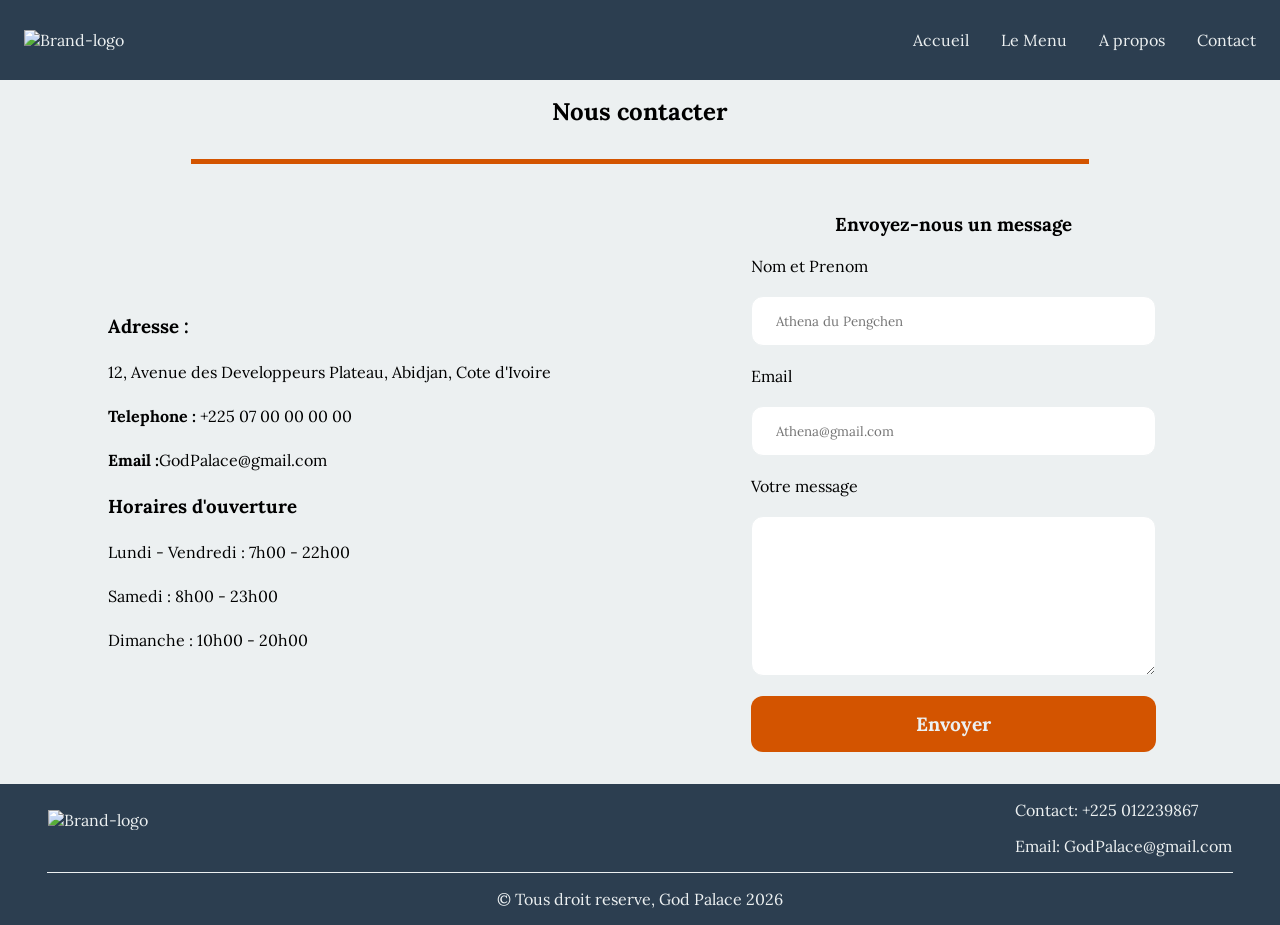
==== contact.html @ 75ec757f "Ajout de la page contact, Horaire et Formulaire" ====
<!doctype html>
<html lang="en">
  <head>
    <meta charset="UTF-8" />
    <meta name="viewport" content="width=device-width, initial-scale=1.0" />
    <link rel="stylesheet" href="style.css" />
    <script
      src="https://kit.fontawesome.com/2f46b7b8c4.js"
      crossorigin="anonymous"
    ></script>
    <title>God Palace</title>
  </head>
  <body>
    <div class="grid-container">
      <header class="header">
        <nav>
          <a href="#"
            ><img src="Image/Logo/God-Palace-logo.png" alt="Brand-logo"
          /></a>
          <ul>
            <li><a href="index.html" class="trait">Accueil</a></li>
            <li><a href="service.html" class="trait">Le Menu</a></li>
            <li><a href="apropos.html" class="trait">A propos</a></li>
            <li><a href="contact.html" class="trait">Contact</a></li>
          </ul>
          <i class="fa-solid fa-bars"></i>
        </nav>
      </header>
      <main class="main">
        <section class="section-contact">
          <h1>Nous contacter</h1>
          <div class="contact-line"></div>
          <div class="contact-container">
            <div class="calendar">
              <h3>Adresse :</h3>
              <p>12, Avenue des Developpeurs Plateau, Abidjan, Cote d'Ivoire</p>
              <p><span>Telephone :</span> +225 07 00 00 00 00</p>
              <p><span>Email :</span>GodPalace@gmail.com</p>
              <h3>Horaires d'ouverture</h3>
              <p>Lundi - Vendredi : 7h00 - 22h00</p>
              <p>Samedi : 8h00 - 23h00</p>
              <p>Dimanche : 10h00 - 20h00</p>
            </div>
            <div class="form-container">
              <form>
                <h3>Envoyez-nous un message</h3>
                <br />
                <label for="nom">Nom et Prenom</label> <br />
                <input type="text" placeholder="Athena du Pengchen" id="nom" />
                <br />
                <label for="email">Email</label> <br />
                <input type="email" placeholder="Athena@gmail.com" id="email" />
                <br />
                <label for="message">Votre message</label><br />
                <textarea name="zone-text" id="message"></textarea>
                <br />
                <button class="scale">Envoyer</button>
              </form>
            </div>
          </div>
        </section>
      </main>
      <footer class="footer">
        <div class="footer-container">
          <div class="social-media">
            <a href="#">
              <img src="Image/Logo/God-Palace-logo.png" alt="Brand-logo"
            /></a>
            <div class="icon">
              <a href="#"><i class="fa-brands fa-square-x-twitter"></i></a>
              <a href="#"><i class="fa-brands fa-square-instagram"></i></a>
              <a href="#"><i class="fa-brands fa-square-facebook"></i></a>
              <a href="#"><i class="fa-brands fa-linkedin"></i></a>
            </div>
          </div>
          <div class="contact">
            <p>Contact: +225 012239867</p>
            <p>Email: GodPalace@gmail.com</p>
          </div>
        </div>
        <div class="line"></div>
        <p>&copy; Tous droit reserve, God Palace 2026</p>
      </footer>
    </div>
  </body>
</html>
---- style.css ----
@import url("https://fonts.googleapis.com/css2?family=Lora:ital,wght@0,400..700;1,400..700&display=swap");

* {
  margin: 0;
  padding: 0;
  box-sizing: border-box;
  font-family: "Lora", serif;
}

.grid-container {
  min-height: 100vh;
  display: grid;
  grid-template-columns: 1fr;
  grid-template-rows: 5rem 1fr auto;
  grid-template-areas:
    "header"
    "main"
    "footer";
}

.header {
  grid-area: header;
  background-color: #2c3e50;
  display: flex;
  width: 100%;
}

nav {
  display: flex;
  align-items: center;
  justify-content: space-between;
  width: 100%;
  padding: 0 1.5em;
}

nav a {
  text-decoration: none;
  color: #ecf0f1;
  position: relative;
}

.trait::before {
  content: "";
  position: absolute;
  height: 1px;
  background-color: #ecf0f1;
  width: 0;
  left: 0;
  bottom: 0;
  transition: width 0.3s ease-in-out;
}

.trait:hover::before {
  width: 100%;
}

ul {
  display: flex;
  align-items: center;
  justify-content: space-between;
  gap: 2em;
  list-style: none;
}

nav .fa-bars {
  display: none;
}

.main {
  grid-area: main;
  background-color: #ecf0f1;
}

.hero-section {
  display: flex;
  flex-direction: column;
  align-items: center;
  width: 100%;
  gap: 2em;
  padding-bottom: 2em;
}

.hero-image {
  width: 100%;
  height: 30em;
  background-image: url("./Image/Hero-section/Equipe-Cheffe-4k.png");
  background-repeat: no-repeat;
  background-position: center;
  background-size: cover;
}

.hero-line {
  height: 5px;
  width: 50%;
  background-color: #d35400;
}

.description {
  display: flex;
  flex-direction: column;
  align-items: center;
  gap: 2em;
  width: 80%;
  text-align: center;
}
/* ===============================
            SERVICE
===============================             */

.section-menu {
  display: flex;
  flex-direction: column;
  align-items: center;
  gap: 3em;
  padding: 2em 0;
}

.menu-container {
  display: flex;
  flex: 0 1 auto;
  flex-wrap: wrap;
  align-items: center;
  justify-content: center;
  width: 100%;
}

.menu-card {
  display: flex;
  flex-direction: column;
  align-items: center;
  justify-content: center;
  gap: 1em;
}

.item1,
.item2,
.item3 {
  flex: 1 1 0;
}

.carte-container {
  cursor: pointer;
  width: 60%;
  height: 25em;
  perspective: 800px;
}

.carte {
  width: 100%;
  height: 100%;
  position: relative;
  transform-style: preserve-3d;
  transition: transform 0.7s ease;
}

.carte-container:hover .carte {
  transform: rotateY(180deg);
}

.face,
.dos {
  position: absolute;
  width: 100%;
  height: 100%;
  backface-visibility: hidden;
  border-radius: 12px;
  display: flex;
  align-items: center;
  justify-content: center;
  font-size: 20px;
  font-weight: bold;
}

.face {
  background: #d35400;
  color: white;
  font-size: 5em;
}
.dos {
  text-align: center;
  display: flex;
  flex-direction: column;
  align-items: center;
  justify-content: space-around;
  background: #d35400;
  padding: 1em;
  gap: 1em;
  color: white;
  transform: rotateY(180deg);
}

.illustration-e1 {
  width: 100%;
  height: 100%;
  background-image: url("./Image/Entres/Ceviche.jpg");
  background-attachment: fixed;
  background-position: center;
  background-size: cover;
  background-repeat: no-repeat;
}

.illustration-e2 {
  width: 100%;
  height: 100%;
  background-image: url("./Image/Entres/Mezze.jpg");
  background-attachment: fixed;
  background-position: center;
  background-size: cover;
  background-repeat: no-repeat;
}

.illustration-e3 {
  width: 100%;
  height: 100%;
  background-image: url("./Image/Entres/Tartare.jpg");
  background-attachment: fixed;
  background-position: center;
  background-size: cover;
  background-repeat: no-repeat;
}

.illustration-e4 {
  width: 100%;
  height: 100%;
  background-image: url("./Image/Plat_de_resistance/Curry.jpg");
  background-attachment: fixed;
  background-position: center;
  background-size: cover;
  background-repeat: no-repeat;
}

.illustration-e5 {
  width: 100%;
  height: 100%;
  background-image: url("./Image/Plat_de_resistance/Steak-Frite.jpg");
  background-attachment: fixed;
  background-position: center;
  background-size: cover;
  background-repeat: no-repeat;
}

.illustration-e6 {
  width: 100%;
  height: 100%;
  background-image: url("./Image/Plat_de_resistance/Sushi-Sashimi.jpg");
  background-attachment: fixed;
  background-position: center;
  background-size: cover;
  background-repeat: no-repeat;
}

.illustration-e7 {
  width: 100%;
  height: 100%;
  background-image: url("./Image/Desserts/Tiramissu.jpg");
  background-attachment: fixed;
  background-position: center;
  background-size: cover;
  background-repeat: no-repeat;
}

.illustration-e8 {
  width: 100%;
  height: 100%;
  background-image: url("./Image/Desserts/Chessecake.jpg");
  background-attachment: fixed;
  background-position: center;
  background-size: cover;
  background-repeat: no-repeat;
}

.illustration-e9 {
  width: 100%;
  height: 100%;
  background-image: url("./Image/Desserts/Creme-brulee.jpg");
  background-attachment: fixed;
  background-position: center;
  background-size: cover;
  background-repeat: no-repeat;
}

.illustration-e10 {
  width: 100%;
  height: 100%;
  background-image: url("./Image/Boissons/Caffe.jpg");
  background-attachment: fixed;
  background-position: center;
  background-size: cover;
  background-repeat: no-repeat;
}

.illustration-e11 {
  width: 100%;
  height: 100%;
  background-image: url("./Image/Boissons/Spritz.jpg");
  background-attachment: fixed;
  background-position: center;
  background-size: cover;
  background-repeat: no-repeat;
}

.illustration-e12 {
  width: 100%;
  height: 100%;
  background-image: url("./Image/Boissons/The-Glace.jpg");
  background-attachment: fixed;
  background-position: center;
  background-size: cover;
  background-repeat: no-repeat;
}

/* ===============================
            A PROPOS
===============================             */

.section-apropos {
  display: flex;
  flex-direction: column;
  align-items: center;
  justify-content: center;
  padding: 2em;
  gap: 3em;
}

.story-container {
  display: flex;
  flex-direction: column;
  gap: 2em;
  width: 60%;
}

.team-container {
  display: flex;
  flex-direction: column;
  width: 60%;
  gap: 2em;
}

.apropos-line {
  height: 2px;
  background-color: #d35400;
  width: 100%;
}

.apropos-card-container {
  display: flex;
  align-items: center;
  justify-content: center;
  gap: 2em;
}

.apropos-card {
  display: flex;
  flex-direction: column;
  align-items: center;
  justify-content: space-around;
  height: 17rem;
  width: 14rem;
  padding: 1rem 5px;
  background-color: #2c3e50;
  border-radius: 12px;
  color: #ecf0f1;
}

.apropos-card span {
  display: flex;
  align-items: center;
  justify-content: center;
  background-color: #ecf0f1;
  width: 5em;
  height: 5em;
  border-radius: 50%;
  color: #2c3e50;
  font-size: 1.2rem;
  font-weight: bold;
}

.apropos-card p {
  text-align: center;
}
/* ===============================
            CONTACTE
===============================             */

.section-contact {
  display: flex;
  flex-direction: column;
  align-items: center;
  justify-content: center;
  gap: 2rem;
  padding: 1rem;
}

.contact-container {
  display: flex;
  align-items: center;
  justify-content: space-around;
  width: 100%;
}

.calendar {
  display: flex;
  flex-direction: column;
  gap: 1.5rem;
}

.calendar span {
  font-weight: bold;
}

.form-container {
  display: flex;
  width: 35%;
}

form {
  display: flex;
  flex-direction: column;
  width: 100%;
  padding: 1rem;
}

form h3 {
  text-align: center;
}

input {
  width: 100%;
  height: 3rem;
  padding: 1.5rem;
  border-radius: 12px;
  border: 1px solid #ecf0f1;
}

textarea {
  height: 10rem;
  border: 1px solid #ecf0f1;
  border-radius: 12px;
}

button {
  padding: 1rem;
  color: #ecf0f1;
  background-color: #d35400;
  width: 100%;
  border: none;
  cursor: pointer;
  border-radius: 12px;
  font-size: 1.2rem;
  font-weight: bold;
}

.contact-line {
  height: 5px;
  background-color: #d35400;
  width: 72%;
}

.footer {
  grid-area: footer;
  background-color: #2c3e50;
  display: flex;
  flex-direction: column;
  align-items: center;
  gap: 1em;
  color: #ecf0f1;
  padding: 1em;
}

.footer-container {
  display: flex;
  align-items: center;
  justify-content: space-between;
  width: 100%;
  padding: 0 2em;
}

.footer-container a {
  text-decoration: none;
  color: #ecf0f1;
}

.social-media {
  display: flex;
  flex-direction: column;
  gap: 1em;
}

.icon {
  font-size: 2em;
}

.contact {
  display: flex;
  flex-direction: column;
  gap: 1em;
  color: #ecf0f1;
}

.line {
  height: 1px;
  width: 95%;
  background-color: #ecf0f1;
}

.scale {
  cursor: pointer;
  transition: transform 0.3s ease-in-out;
}

.scale:hover {
  transform: scale(1.05);
}

@media (max-width: 1200px) {
  .menu-container {
    padding: 2rem;
    flex: 1 1 auto;
    gap: 2em;
  }

  .carte-container {
    width: 100%;
  }

  .item1 {
    flex: 1 1 auto;
  }
  .item2 {
    flex: 1 1 auto;
  }

  .item3 {
    flex: 1 1 100%;
  }

  .apropos-card-container {
    flex-wrap: wrap;
  }
  .calendar {
    text-align: center;
    align-items: center;
    justify-content: center;
  }

  .form-container {
    display: flex;
    width: 70%;
  }
  .contact-container {
    align-items: center;
    justify-content: center;
    flex-direction: column;
    gap: 2em;
  }
}

@media (max-width: 576px) {
  nav ul {
    display: none;
  }

  nav .fa-bars {
    display: block;
    color: #ecf0f1;
    font-size: 2em;
  }

  .item1,
  .item2,
  .item3 {
    flex: 1 1 100%;
  }

  .hero-section {
    font-size: 14px;
  }

  .section-apropos {
    padding: 0em;
  }

  .story-container,
  .team-container {
    padding: 1.5rem;
    width: 100%;
  }

  .team-container {
    align-items: center;
  }

  .form-container {
    display: flex;
    width: 100%;
  }

  .footer-container {
    flex-direction: column;
    gap: 2em;
    font-size: 12px;
    text-align: center;
  }

  .footer p {
    font-size: 12px;
    text-align: center;
  }
}
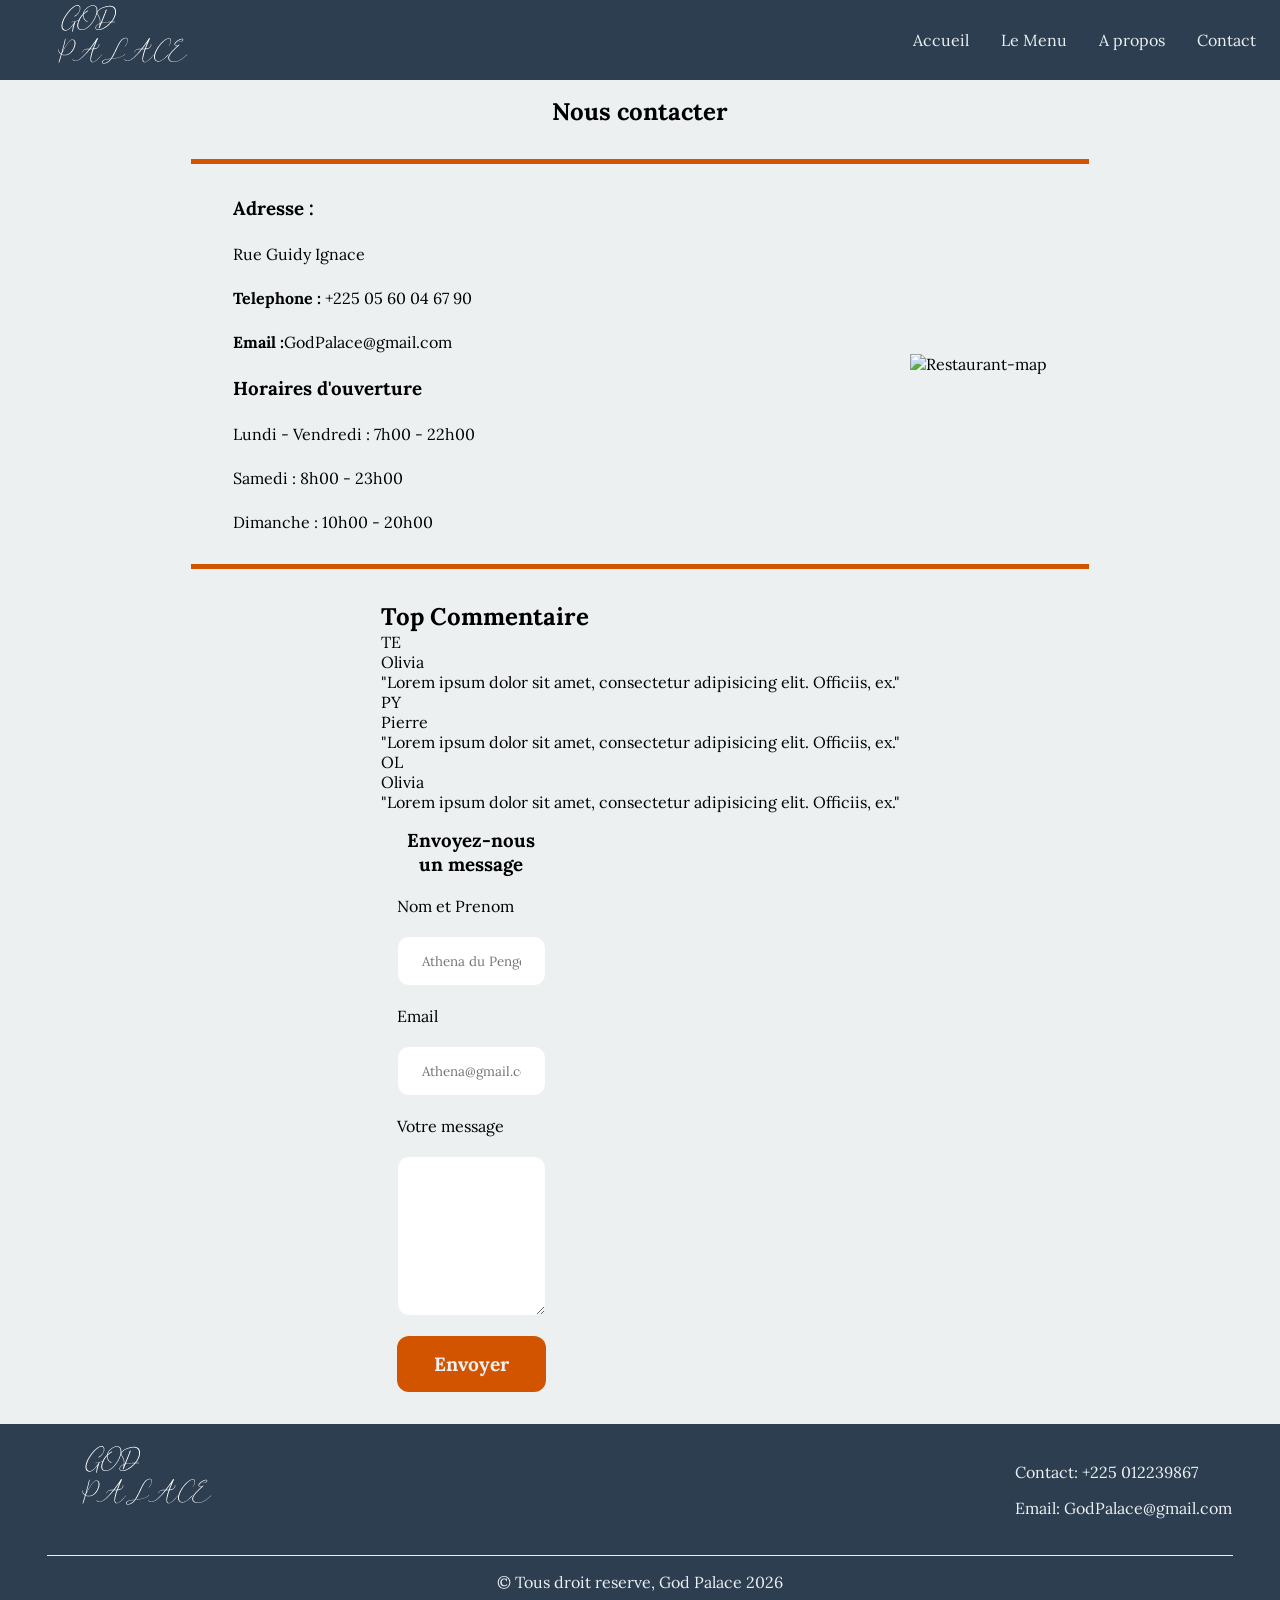
==== commit 31017a1a: "Rededign du modele de base, ajout des box-shadows et ajout des commentaires" ====
--- a/contact.html
+++ b/contact.html
@@ -33,13 +33,54 @@
           <div class="contact-container">
             <div class="calendar">
               <h3>Adresse :</h3>
-              <p>12, Avenue des Developpeurs Plateau, Abidjan, Cote d'Ivoire</p>
-              <p><span>Telephone :</span> +225 07 00 00 00 00</p>
+              <p>Rue Guidy Ignace</p>
+              <p><span>Telephone :</span> +225 05 60 04 67 90</p>
               <p><span>Email :</span>GodPalace@gmail.com</p>
               <h3>Horaires d'ouverture</h3>
               <p>Lundi - Vendredi : 7h00 - 22h00</p>
               <p>Samedi : 8h00 - 23h00</p>
               <p>Dimanche : 10h00 - 20h00</p>
+            </div>
+            <img
+              src="Image/Map/Screenshot 2026-03-30 141017.png"
+              class="map"
+              alt="Restaurant-map"
+            />
+          </div>
+          <div class="contact-line"></div>
+          <div class="contact-comment-container">
+            <div class="comment-container">
+              <h1>Top Commentaire</h1>
+              <div class="comment">
+                <div class="pp">
+                  <span>TE</span>
+                  <p>Olivia</p>
+                </div>
+                <p>
+                  "Lorem ipsum dolor sit amet, consectetur adipisicing elit.
+                  Officiis, ex."
+                </p>
+              </div>
+              <div class="comment">
+                <div class="pp">
+                  <span>PY</span>
+                  <p>Pierre</p>
+                </div>
+                <p>
+                  "Lorem ipsum dolor sit amet, consectetur adipisicing elit.
+                  Officiis, ex."
+                </p>
+              </div>
+              <div class="comment">
+                <div class="pp">
+                  <span>OL</span>
+                  <p>Olivia</p>
+                </div>
+                <p>
+                  "Lorem ipsum dolor sit amet, consectetur adipisicing elit.
+                  Officiis, ex."
+                </p>
+              </div>
             </div>
             <div class="form-container">
               <form>
